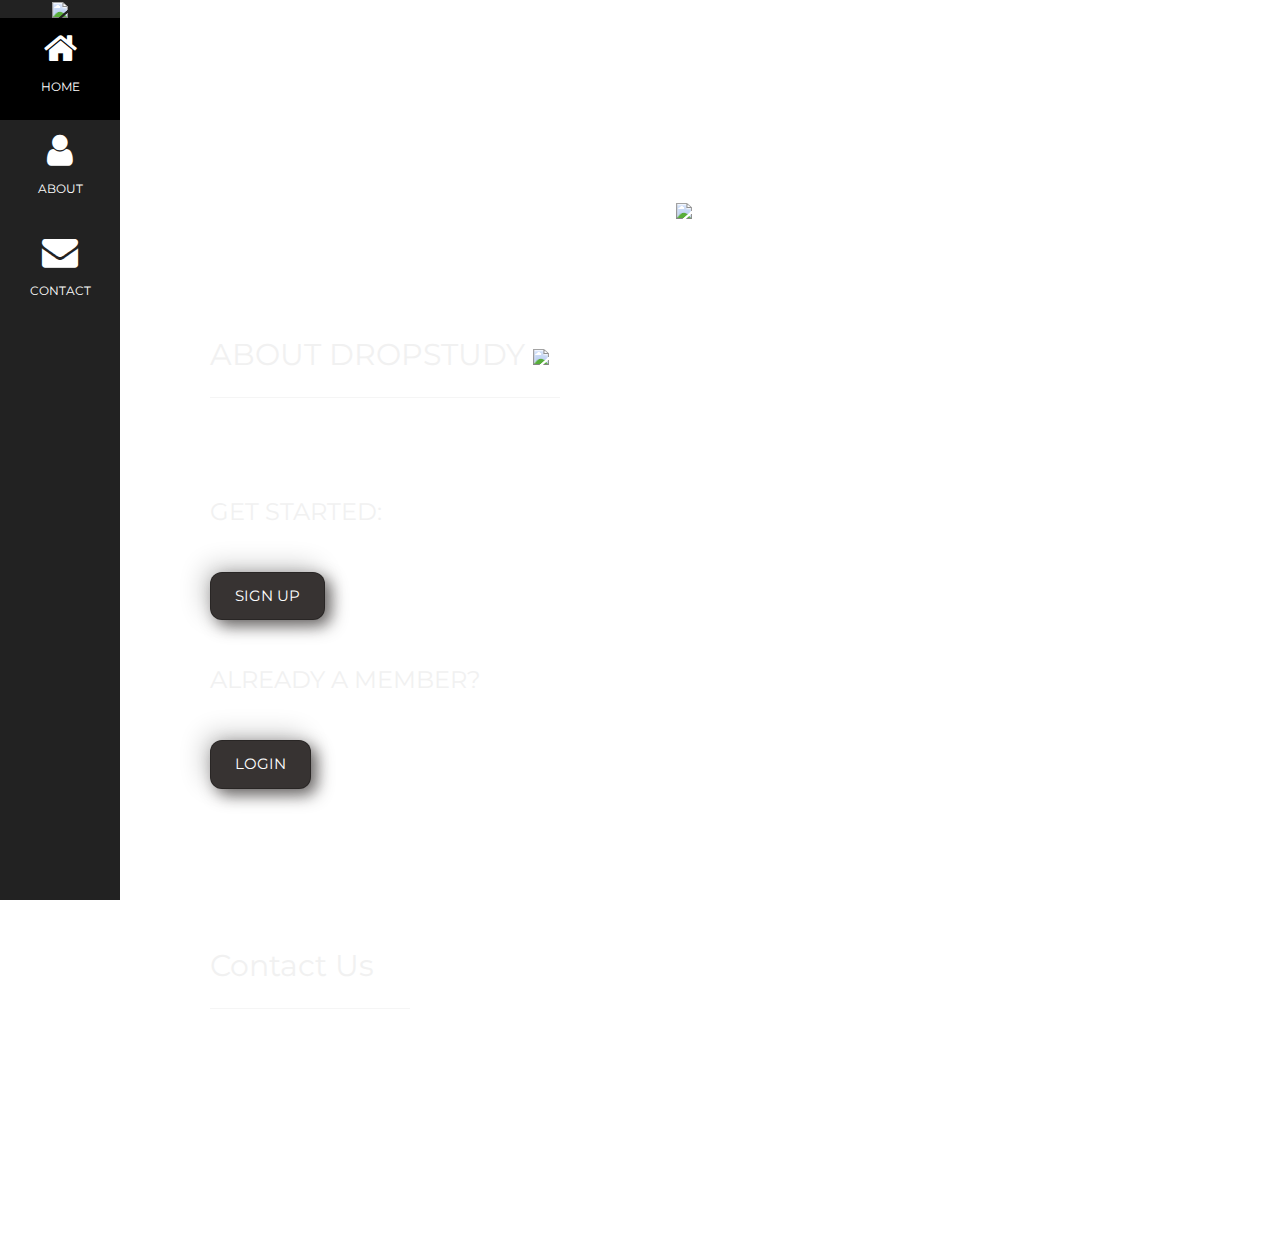
==== index.html @ d9761f6d "👘🐥 Checkpoint ./.glitch-assets:3878407/423 ./index.html:3878407/259:10471144/409 ./cover_styles.css:" ====
<!DOCTYPE html>
<html>
  <title>DROPSTUDY</title>
  <meta charset="UTF-8" />
  <meta name="viewport" content="width=device-width, initial-scale=1" />
  <link rel="stylesheet" href="https://www.w3schools.com/w3css/4/w3.css" />
  <link
    rel="stylesheet"
    href="https://fonts.googleapis.com/css?family=Montserrat"
  />
  <link
    rel="stylesheet"
    href="https://cdnjs.cloudflare.com/ajax/libs/font-awesome/4.7.0/css/font-awesome.min.css"
  />
  <style>
    body,
    p,
    h1,
    h2,
    h3,
    h4,
    h5,
    h6 {
      font-family: "Montserrat", sans-serif;
      color: #fff;
    }
    .w3-row-padding img {
      margin-bottom: 12px;
    }
    /* Set the width of the sidebar to 120px */
    .w3-sidebar {
      width: 120px;
      background: #222;
    }
    /* Add a left margin to the "page content" that matches the width of the sidebar (120px) */
    #main {
      margin-left: 120px;
    }
    /* Remove margins from "page content" on small screens */
    @media only screen and (max-width: 600px) {
      #main {
        margin-left: 0;
      }
    }
    
    .dark {
      background: #373332;
      color: #fff;
    }
    
    .neoButton {
  	  background: #373332;
      border: 1px solid rgba(0, 0, 0, 0.25);
	  	border-radius: 12px;
	  	box-shadow: 6px 6px 16px 0 rgba(45,41,40, 0.71), -6px -6px 26px 0 rgba(0, 0, 0, 0.2);
      color: #fff;
    }
    
    .neoButton:hover {
      transition: 0.6s;
      border: 1px solid rgba(0, 0, 0, 0.25);
      border-radius: 12px;
      box-shadow: inset 5px 5px 10px 0 rgba(35,31,30, 0.8), inset -6px -6px 26px 0 rgba(0, 0, 0, 0.3);
      color: #fff;
    }
    
    .padding {
      padding: 10px;
    }
    
    .bold {
      font-weight: bold;
    }
    
    .outline {
      outline-color: #444;
      outline-width: 2px;
    }
}




    }
  </style>
  <body style = "background: url(https://cdn.glitch.com/0476f9f0-14a5-4c19-a292-ec9ff99bfbbf%2F71syu%2B-31SL._SL1100_.jpg?v=1579381939756); 
                 " >
    <!-- Icon Bar (Sidebar - hidden on small screens) -->
    <nav class="w3-sidebar w3-bar-block w3-small w3-hide-small w3-center">
      <!-- Avatar image in top left corner -->
      <img
        src="https://cdn.glitch.com/0476f9f0-14a5-4c19-a292-ec9ff99bfbbf%2Fcruzhacks-2020-logo.png?v=1579332790258"
        style="width:100%"
      />
      <a href="#" class="w3-bar-item w3-button w3-padding-large w3-black">
        <i class="fa fa-home w3-xxlarge"></i>
        <p>HOME</p>
      </a>
      <a
        href="#about"
        class="w3-bar-item w3-button w3-padding-large w3-hover-black"
      >
        <i class="fa fa-user w3-xxlarge"></i>
        <p>ABOUT</p>
      </a>

      <a
        href="#contact"
        class="w3-bar-item w3-button w3-padding-large w3-hover-black"
      >
        <i class="fa fa-envelope w3-xxlarge"></i>
        <p>CONTACT</p>
      </a>
    </nav>

    <!-- Navbar on small screens (Hidden on medium and large screens) -->
    <div class="w3-top w3-hide-large w3-hide-medium" id="myNavbar">
      <div
        class="w3-bar w3-black w3-opacity w3-hover-opacity-off w3-center w3-small"
      >
        <a href="#" class="w3-bar-item w3-button" style="width:25% !important"
          >HOME</a
        >
        <a
          href="#about"
          class="w3-bar-item w3-button"
          style="width:25% !important"
          >ABOUT US</a
        >
        <a
          href="#contact"
          class="w3-bar-item w3-button"
          style="width:25% !important"
          >CONTACT</a
        >
      </div>
    </div>

    <!-- Page Content -->
    <div class="w3-padding-large" id="main">
      <!-- Header/Home -->
      <header class="w3-container w3-padding-32 w3-center" id="home">
        <h1 class="w3-jumbo"><span class="w3-hide-small"></span> <b class="outline">DropStudy</b></h1>
        <p><b>Drop In, Study Together, Pass the Class</b></p>
        <img
          src="https://cdn.glitch.com/0476f9f0-14a5-4c19-a292-ec9ff99bfbbf%2Fcruzhacks-2020-logo.png?v=1579332790258"
          alt="logo"
          class="w3-image"
          width="992"
          height="1108"
        />
      </header>

      <!-- About Section -->
      <div class="w3-content w3-justify w3-text-grey w3-padding-64" id="about">
        <h2 class="w3-text-light-grey">
          ABOUT DROPSTUDY
          <img
            src="https://cdn.glitch.com/0476f9f0-14a5-4c19-a292-ec9ff99bfbbf%2FFeather.png?1579343131047"
            height="30"
          />
        </h2>

        <hr style="width:350px" class="w3-opacity" />
        <p>
          DropStudy is a new web application curated for students that don't want
          to study alone. DropStudy will take inputs of your classes and using
          Notivize, notifications will alert you of other students that are
          studying for the same classes as you, all in real-time.
        </p>

        <h3 class="w3-padding-16 w3-text-light-grey">GET STARTED:</h3>

        <a href="signup.html">
          <button class="w3-padding-large w3-section neoButton">
            <i class=""></i> SIGN UP
          </button>
        </a>
        <h3 class="w3-padding-16 w3-text-light-grey">ALREADY A MEMBER?</h3>
        <a href="login.html">
          <button class="w3-padding-large w3-section neoButton">
            <i class=""></i> LOGIN
          </button>
        </a>
        <!-- End Portfolio Section -->
      </div>

      <!-- Contact Section -->
      <div class="w3-padding-64 w3-content w3-text-grey" id="contact">
        <h2 class="w3-text-light-grey">Contact Us</h2>
        <hr style="width:200px" class="w3-opacity" />

        <div class="w3-section">
          <p>
            <i
              class="fa fa-map-marker fa-fw w3-text-white w3-xxlarge w3-margin-right"
            ></i>
            SANTA CRUZ, US
          </p>
          <p>
            <i
              class="fa fa-envelope fa-fw w3-text-white w3-xxlarge w3-margin-right"
            >
            </i>
            Email: officialdropstudy@gmail.com
          </p>
        </div>
        <br />

        <!-- End Contact Section -->
      </div>

      <!-- Footer -->

      <!-- END PAGE CONTENT -->
    </div>
      
    <script>
      var data = localStorage.getItem('students');
      
      if(data == null) {
        localStorage.setItem('students', '["19513176514", "16692829957"]');
      }
    </script>
    
  </body>
</html>
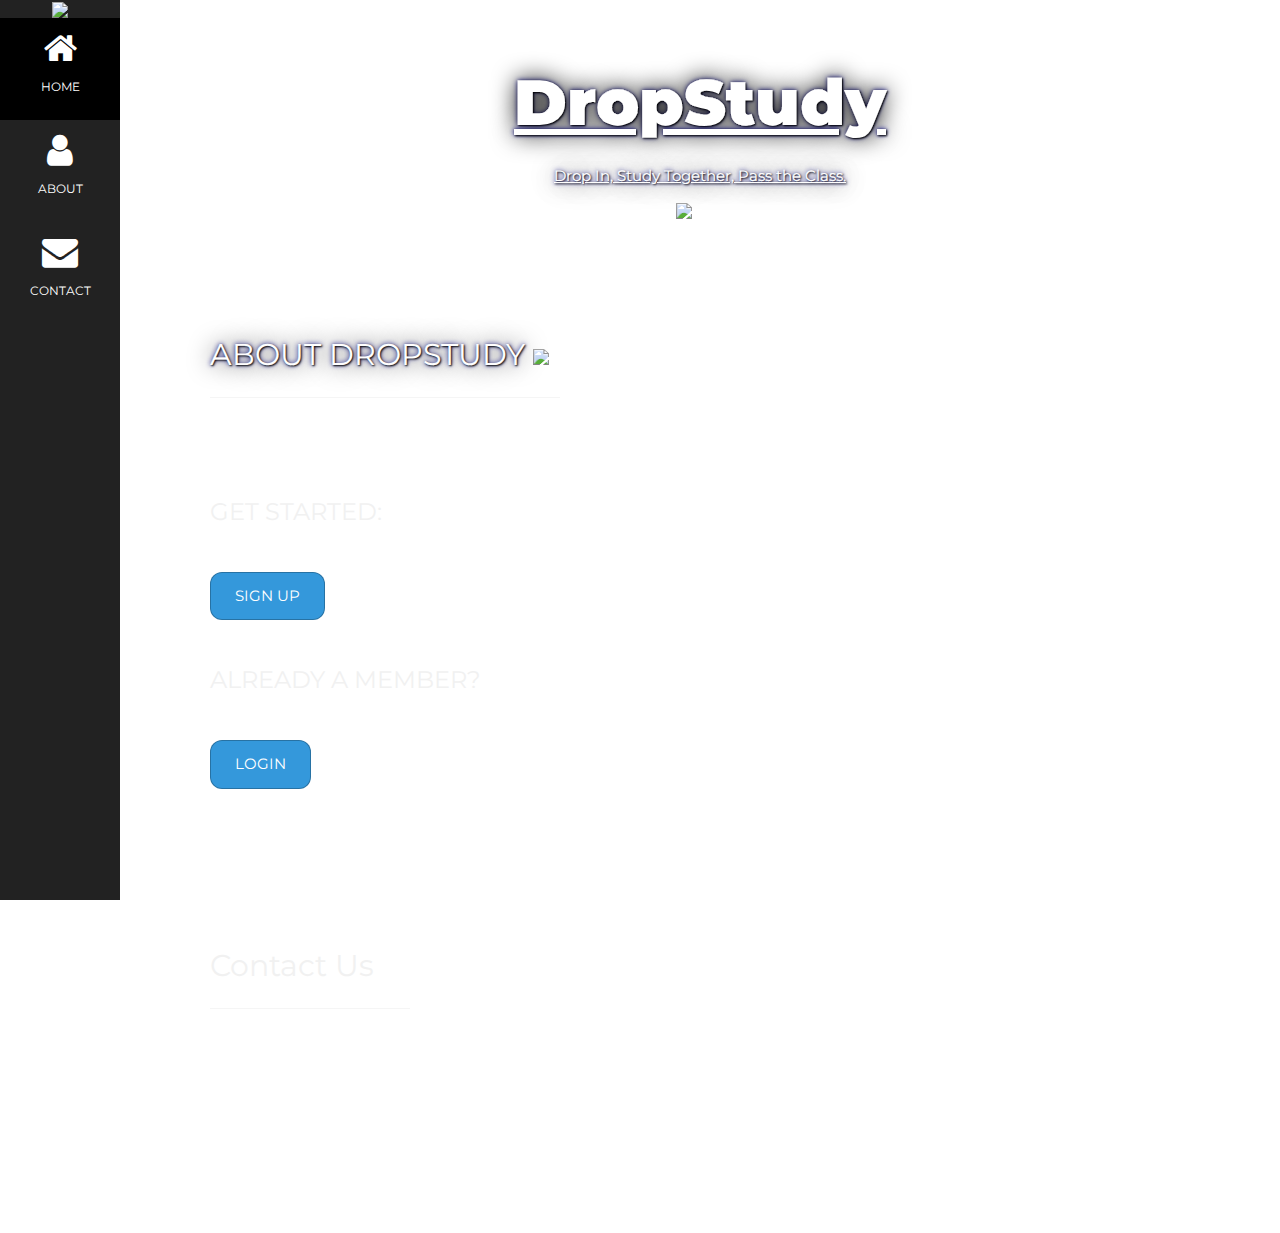
==== commit a44502ad: "📚🦁 Checkpoint ./cover_styles.css:3878407/65 ./index.html:3878407/1620:10470821/2:10471144/1004" ====
--- a/index.html
+++ b/index.html
@@ -49,18 +49,18 @@
     }
     
     .neoButton {
-  	  background: #373332;
-      border: 1px solid rgba(0, 0, 0, 0.25);
-	  	border-radius: 12px;
-	  	box-shadow: 6px 6px 16px 0 rgba(45,41,40, 0.71), -6px -6px 26px 0 rgba(0, 0, 0, 0.2);
-      color: #fff;
-    }
-    
-    .neoButton:hover {
-      transition: 0.6s;
+      transition: 0.5s;
+  	  background: rgba(52, 152, 219,1.0);
       border: 1px solid rgba(0, 0, 0, 0.25);
       border-radius: 12px;
-      box-shadow: inset 5px 5px 10px 0 rgba(35,31,30, 0.8), inset -6px -6px 26px 0 rgba(0, 0, 0, 0.3);
+      color: #fff;
+    }
+    
+    .neoButton:hover {
+      transition: 0.5s;
+      background: #2980b9;
+      border: 1px solid rgba(0, 0, 0, 0.25);
+      border-radius: 12px;
       color: #fff;
     }
     
@@ -72,9 +72,14 @@
       font-weight: bold;
     }
     
+    .s-bold {
+      font-weight: 900;
+    }
+    
     .outline {
-      outline-color: #444;
-      outline-width: 2px;
+      -webkit-text-stroke-width: 0.1px;
+      color: white;
+      text-shadow: 1px 1px 2px black, 0 0 25px black, 0 0 5px darkblue;
     }
 }
 
@@ -140,8 +145,8 @@
     <div class="w3-padding-large" id="main">
       <!-- Header/Home -->
       <header class="w3-container w3-padding-32 w3-center" id="home">
-        <h1 class="w3-jumbo"><span class="w3-hide-small"></span> <b class="outline">DropStudy</b></h1>
-        <p><b>Drop In, Study Together, Pass the Class</b></p>
+        <h1 class="w3-jumbo"><span class="w3-hide-small"></span> <u class="outline s-bold">DropStudy</u></h1>
+        <p><u class="outline">Drop In, Study Together, Pass the Class.</u></p>
         <img
           src="https://cdn.glitch.com/0476f9f0-14a5-4c19-a292-ec9ff99bfbbf%2Fcruzhacks-2020-logo.png?v=1579332790258"
           alt="logo"
@@ -152,8 +157,8 @@
       </header>
 
       <!-- About Section -->
-      <div class="w3-content w3-justify w3-text-grey w3-padding-64" id="about">
-        <h2 class="w3-text-light-grey">
+      <div class="w3-content w3-justify w3-text-grey w3-padding-64 " id="about">
+        <h2 class= "outline">
           ABOUT DROPSTUDY
           <img
             src="https://cdn.glitch.com/0476f9f0-14a5-4c19-a292-ec9ff99bfbbf%2FFeather.png?1579343131047"
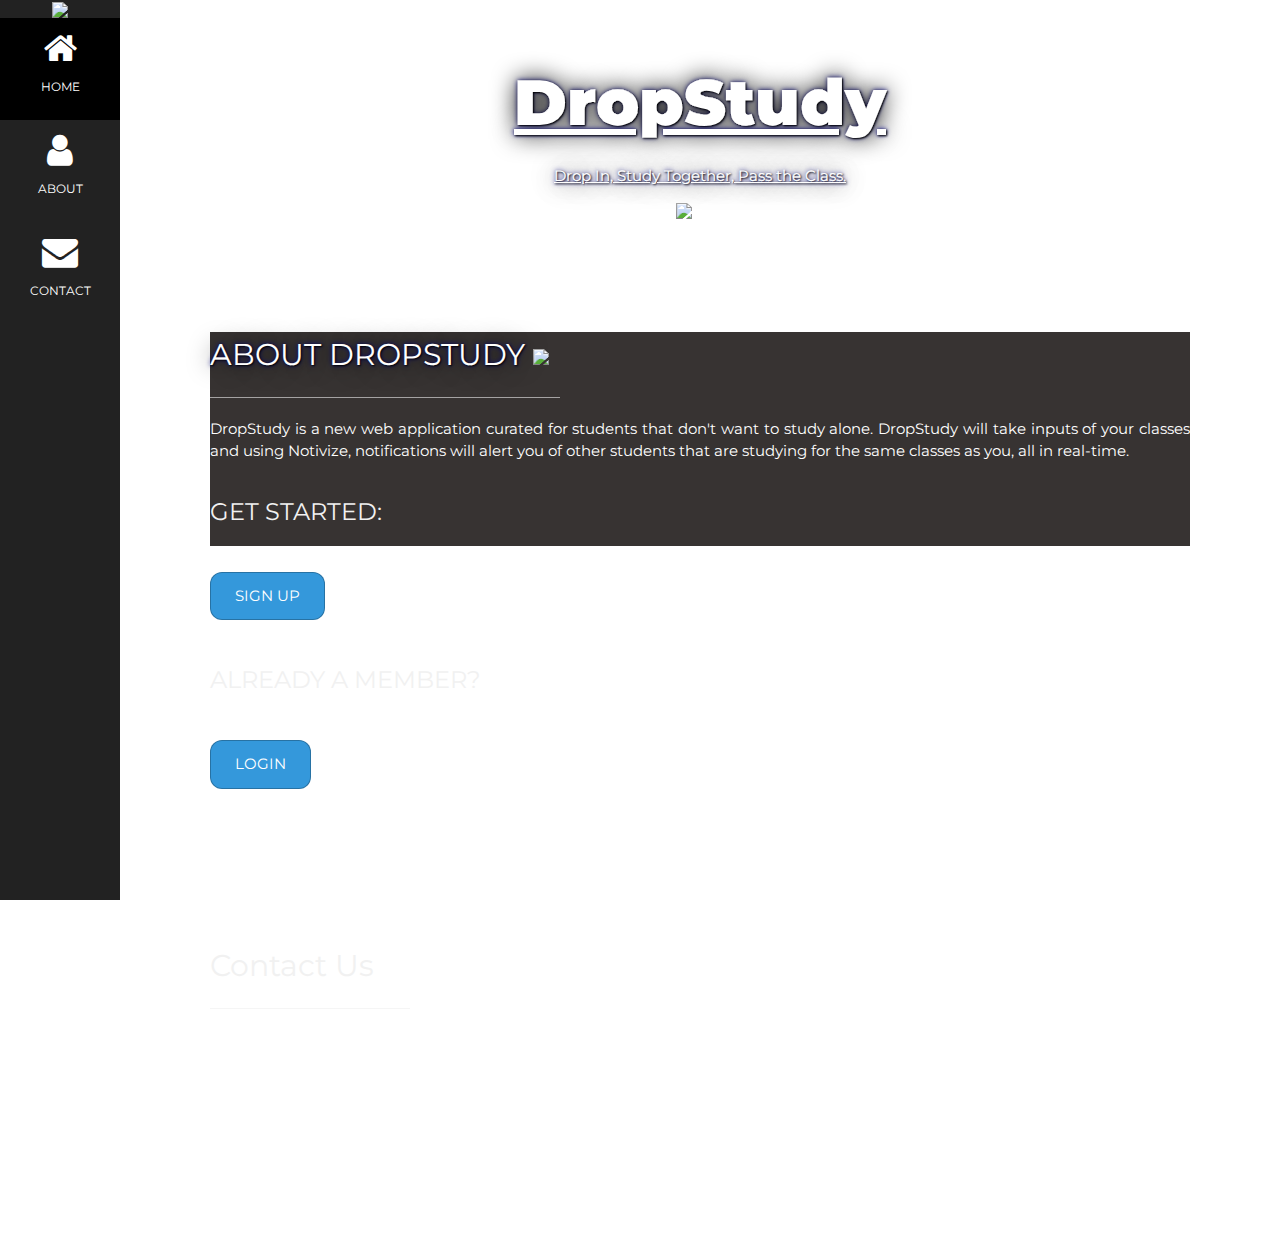
==== commit dbacd1dc: "🍡👽 Checkpoint ./index.html:10471144/32334" ====
--- a/index.html
+++ b/index.html
@@ -1,232 +1,207 @@
 <!DOCTYPE html>
 <html>
-  <title>DROPSTUDY</title>
-  <meta charset="UTF-8" />
-  <meta name="viewport" content="width=device-width, initial-scale=1" />
-  <link rel="stylesheet" href="https://www.w3schools.com/w3css/4/w3.css" />
-  <link
-    rel="stylesheet"
-    href="https://fonts.googleapis.com/css?family=Montserrat"
-  />
-  <link
-    rel="stylesheet"
-    href="https://cdnjs.cloudflare.com/ajax/libs/font-awesome/4.7.0/css/font-awesome.min.css"
-  />
-  <style>
-    body,
-    p,
-    h1,
-    h2,
-    h3,
-    h4,
-    h5,
-    h6 {
+   <title>DROPSTUDY</title>
+   <meta charset="UTF-8" />
+   <meta name="viewport" content="width=device-width, initial-scale=1" />
+   <link rel="stylesheet" href="https://www.w3schools.com/w3css/4/w3.css" />
+   <link
+      rel="stylesheet"
+      href="https://fonts.googleapis.com/css?family=Montserrat"
+      />
+   <link
+      rel="stylesheet"
+      href="https://cdnjs.cloudflare.com/ajax/libs/font-awesome/4.7.0/css/font-awesome.min.css"
+      />
+   <style>
+      body,
+      p,
+      h1,
+      h2,
+      h3,
+      h4,
+      h5,
+      h6 {
       font-family: "Montserrat", sans-serif;
-      color: #fff;
-    }
-    .w3-row-padding img {
-      margin-bottom: 12px;
-    }
-    /* Set the width of the sidebar to 120px */
-    .w3-sidebar {
-      width: 120px;
-      background: #222;
-    }
-    /* Add a left margin to the "page content" that matches the width of the sidebar (120px) */
-    #main {
-      margin-left: 120px;
-    }
-    /* Remove margins from "page content" on small screens */
-    @media only screen and (max-width: 600px) {
+        color: #fff;
+      }
+      .w3-row-padding img {
+        margin-bottom: 12px;
+      }
+      /* Set the width of the sidebar to 120px */
+      .w3-sidebar {
+        width: 120px;
+        background: #222;
+      }
+      /* Add a left margin to the "page content" that matches the width of the sidebar (120px) */
       #main {
-        margin-left: 0;
-      }
-    }
-    
-    .dark {
-      background: #373332;
-      color: #fff;
-    }
-    
-    .neoButton {
-      transition: 0.5s;
-  	  background: rgba(52, 152, 219,1.0);
-      border: 1px solid rgba(0, 0, 0, 0.25);
-      border-radius: 12px;
-      color: #fff;
-    }
-    
-    .neoButton:hover {
-      transition: 0.5s;
-      background: #2980b9;
-      border: 1px solid rgba(0, 0, 0, 0.25);
-      border-radius: 12px;
-      color: #fff;
-    }
-    
-    .padding {
-      padding: 10px;
-    }
-    
-    .bold {
-      font-weight: bold;
-    }
-    
-    .s-bold {
-      font-weight: 900;
-    }
-    
-    .outline {
-      -webkit-text-stroke-width: 0.1px;
-      color: white;
-      text-shadow: 1px 1px 2px black, 0 0 25px black, 0 0 5px darkblue;
-    }
-}
-
-
-
-
-    }
-  </style>
-  <body style = "background: url(https://cdn.glitch.com/0476f9f0-14a5-4c19-a292-ec9ff99bfbbf%2F71syu%2B-31SL._SL1100_.jpg?v=1579381939756); 
-                 " >
-    <!-- Icon Bar (Sidebar - hidden on small screens) -->
-    <nav class="w3-sidebar w3-bar-block w3-small w3-hide-small w3-center">
-      <!-- Avatar image in top left corner -->
-      <img
-        src="https://cdn.glitch.com/0476f9f0-14a5-4c19-a292-ec9ff99bfbbf%2Fcruzhacks-2020-logo.png?v=1579332790258"
-        style="width:100%"
-      />
-      <a href="#" class="w3-bar-item w3-button w3-padding-large w3-black">
-        <i class="fa fa-home w3-xxlarge"></i>
-        <p>HOME</p>
-      </a>
-      <a
-        href="#about"
-        class="w3-bar-item w3-button w3-padding-large w3-hover-black"
-      >
-        <i class="fa fa-user w3-xxlarge"></i>
-        <p>ABOUT</p>
-      </a>
-
-      <a
-        href="#contact"
-        class="w3-bar-item w3-button w3-padding-large w3-hover-black"
-      >
-        <i class="fa fa-envelope w3-xxlarge"></i>
-        <p>CONTACT</p>
-      </a>
-    </nav>
-
-    <!-- Navbar on small screens (Hidden on medium and large screens) -->
-    <div class="w3-top w3-hide-large w3-hide-medium" id="myNavbar">
-      <div
-        class="w3-bar w3-black w3-opacity w3-hover-opacity-off w3-center w3-small"
-      >
-        <a href="#" class="w3-bar-item w3-button" style="width:25% !important"
-          >HOME</a
-        >
-        <a
-          href="#about"
-          class="w3-bar-item w3-button"
-          style="width:25% !important"
-          >ABOUT US</a
-        >
-        <a
-          href="#contact"
-          class="w3-bar-item w3-button"
-          style="width:25% !important"
-          >CONTACT</a
-        >
+        margin-left: 120px;
+      }
+      /* Remove margins from "page content" on small screens */
+      @media only screen and (max-width: 600px) {
+        #main {
+          margin-left: 0;
+        }
+      }
+      .dark {
+        background: #373332;
+        color: #fff;
+      }
+      .neoButton {
+        transition: 0.5s;
+        background: rgba(52, 152, 219,1.0);
+        border: 1px solid rgba(0, 0, 0, 0.25);
+        border-radius: 12px;
+        color: #fff;
+      }
+      .neoButton:hover {
+        transition: 0.5s;
+        background: #2980b9;
+        border: 1px solid rgba(0, 0, 0, 0.25);
+        border-radius: 12px;
+        color: #fff;
+      }
+      .padding {
+        padding: 10px;
+      }
+      .bold {
+        font-weight: bold;
+      }
+      .s-bold {
+        font-weight: 900;
+      }
+      .outline {
+        -webkit-text-stroke-width: 0.1px;
+        color: white;
+        text-shadow: 1px 1px 2px black, 0 0 25px black, 0 0 5px darkblue;
+      }
+   </style>
+   <body style = "background: url(https://cdn.glitch.com/0476f9f0-14a5-4c19-a292-ec9ff99bfbbf%2F71syu%2B-31SL._SL1100_.jpg?v=1579381939756); 
+      " >
+      <!-- Icon Bar (Sidebar - hidden on small screens) -->
+      <nav class="w3-sidebar w3-bar-block w3-small w3-hide-small w3-center">
+         <!-- Avatar image in top left corner -->
+         <img
+            src="https://cdn.glitch.com/0476f9f0-14a5-4c19-a292-ec9ff99bfbbf%2Fcruzhacks-2020-logo.png?v=1579332790258"
+            style="width:100%"
+            />
+         <a href="#" class="w3-bar-item w3-button w3-padding-large w3-black">
+            <i class="fa fa-home w3-xxlarge"></i>
+            <p>HOME</p>
+         </a>
+         <a
+            href="#about"
+            class="w3-bar-item w3-button w3-padding-large w3-hover-black"
+            >
+            <i class="fa fa-user w3-xxlarge"></i>
+            <p>ABOUT</p>
+         </a>
+         <a
+            href="#contact"
+            class="w3-bar-item w3-button w3-padding-large w3-hover-black"
+            >
+            <i class="fa fa-envelope w3-xxlarge"></i>
+            <p>CONTACT</p>
+         </a>
+      </nav>
+      <!-- Navbar on small screens (Hidden on medium and large screens) -->
+      <div class="w3-top w3-hide-large w3-hide-medium" id="myNavbar">
+         <div
+            class="w3-bar w3-black w3-opacity w3-hover-opacity-off w3-center w3-small"
+            >
+            <a href="#" class="w3-bar-item w3-button" style="width:25% !important"
+               >HOME</a
+               >
+            <a
+               href="#about"
+               class="w3-bar-item w3-button"
+               style="width:25% !important"
+               >ABOUT US</a
+               >
+            <a
+               href="#contact"
+               class="w3-bar-item w3-button"
+               style="width:25% !important"
+               >CONTACT</a
+               >
+         </div>
       </div>
-    </div>
-
-    <!-- Page Content -->
-    <div class="w3-padding-large" id="main">
-      <!-- Header/Home -->
-      <header class="w3-container w3-padding-32 w3-center" id="home">
-        <h1 class="w3-jumbo"><span class="w3-hide-small"></span> <u class="outline s-bold">DropStudy</u></h1>
-        <p><u class="outline">Drop In, Study Together, Pass the Class.</u></p>
-        <img
-          src="https://cdn.glitch.com/0476f9f0-14a5-4c19-a292-ec9ff99bfbbf%2Fcruzhacks-2020-logo.png?v=1579332790258"
-          alt="logo"
-          class="w3-image"
-          width="992"
-          height="1108"
-        />
-      </header>
-
-      <!-- About Section -->
-      <div class="w3-content w3-justify w3-text-grey w3-padding-64 " id="about">
-        <h2 class= "outline">
-          ABOUT DROPSTUDY
-          <img
-            src="https://cdn.glitch.com/0476f9f0-14a5-4c19-a292-ec9ff99bfbbf%2FFeather.png?1579343131047"
-            height="30"
-          />
-        </h2>
-
-        <hr style="width:350px" class="w3-opacity" />
-        <p>
-          DropStudy is a new web application curated for students that don't want
-          to study alone. DropStudy will take inputs of your classes and using
-          Notivize, notifications will alert you of other students that are
-          studying for the same classes as you, all in real-time.
-        </p>
-
-        <h3 class="w3-padding-16 w3-text-light-grey">GET STARTED:</h3>
-
-        <a href="signup.html">
-          <button class="w3-padding-large w3-section neoButton">
+      <!-- Page Content -->
+      <div class="w3-padding-large" id="main">
+         <!-- Header/Home -->
+         <header class="w3-container w3-padding-32 w3-center" id="home">
+            <h1 class="w3-jumbo"><span class="w3-hide-small"></span> <u class="outline s-bold">DropStudy</u></h1>
+            <p><u class="outline">Drop In, Study Together, Pass the Class.</u></p>
+            <img
+               src="https://cdn.glitch.com/0476f9f0-14a5-4c19-a292-ec9ff99bfbbf%2Fcruzhacks-2020-logo.png?v=1579332790258"
+               alt="logo"
+               class="w3-image"
+               width="992"
+               height="1108"
+               />
+         </header>
+         <!-- About Section -->
+         <div class="w3-content w3-justify w3-text-grey w3-padding-64" id="about">
+            <div class="dark">
+               <h2 class= "outline">
+                  ABOUT DROPSTUDY
+                  <img
+                     src="https://cdn.glitch.com/0476f9f0-14a5-4c19-a292-ec9ff99bfbbf%2FFeather.png?1579343131047"
+                     height="30"
+                     />
+               </h2>
+               <hr style="width:350px" class="w3-opacity" />
+               <p>
+                  DropStudy is a new web application curated for students that don't want
+                  to study alone. DropStudy will take inputs of your classes and using
+                  Notivize, notifications will alert you of other students that are
+                  studying for the same classes as you, all in real-time.
+               </p>
+               <h3 class="w3-padding-16 w3-text-light-grey">GET STARTED:</h3>
+            </div>
+            <a href="signup.html">
+            <button class="w3-padding-large w3-section neoButton">
             <i class=""></i> SIGN UP
-          </button>
-        </a>
-        <h3 class="w3-padding-16 w3-text-light-grey">ALREADY A MEMBER?</h3>
-        <a href="login.html">
-          <button class="w3-padding-large w3-section neoButton">
+            </button>
+            </a>
+            <h3 class="w3-padding-16 w3-text-light-grey">ALREADY A MEMBER?</h3>
+            <a href="login.html">
+            <button class="w3-padding-large w3-section neoButton">
             <i class=""></i> LOGIN
-          </button>
-        </a>
-        <!-- End Portfolio Section -->
+            </button>
+            </a>
+            <!-- End Portfolio Section -->
+         </div>
+         <!-- Contact Section -->
+         <div class="w3-padding-64 w3-content w3-text-grey" id="contact">
+            <h2 class="w3-text-light-grey">Contact Us</h2>
+            <hr style="width:200px" class="w3-opacity" />
+            <div class="w3-section">
+               <p>
+                  <i
+                     class="fa fa-map-marker fa-fw w3-text-white w3-xxlarge w3-margin-right"
+                     ></i>
+                  SANTA CRUZ, US
+               </p>
+               <p>
+                  <i
+                     class="fa fa-envelope fa-fw w3-text-white w3-xxlarge w3-margin-right"
+                     >
+                  </i>
+                  Email: officialdropstudy@gmail.com
+               </p>
+            </div>
+            <br />
+            <!-- End Contact Section -->
+         </div>
+         <!-- Footer -->
+         <!-- END PAGE CONTENT -->
       </div>
-
-      <!-- Contact Section -->
-      <div class="w3-padding-64 w3-content w3-text-grey" id="contact">
-        <h2 class="w3-text-light-grey">Contact Us</h2>
-        <hr style="width:200px" class="w3-opacity" />
-
-        <div class="w3-section">
-          <p>
-            <i
-              class="fa fa-map-marker fa-fw w3-text-white w3-xxlarge w3-margin-right"
-            ></i>
-            SANTA CRUZ, US
-          </p>
-          <p>
-            <i
-              class="fa fa-envelope fa-fw w3-text-white w3-xxlarge w3-margin-right"
-            >
-            </i>
-            Email: officialdropstudy@gmail.com
-          </p>
-        </div>
-        <br />
-
-        <!-- End Contact Section -->
-      </div>
-
-      <!-- Footer -->
-
-      <!-- END PAGE CONTENT -->
-    </div>
-      
-    <script>
-      var data = localStorage.getItem('students');
-      
-      if(data == null) {
-        localStorage.setItem('students', '["19513176514", "16692829957"]');
-      }
-    </script>
-    
-  </body>
-</html>
+      <script>
+         var data = localStorage.getItem('students');
+         
+         if(data == null) {
+           localStorage.setItem('students', '["19513176514", "16692829957"]');
+         }
+      </script>
+   </body>
+</html>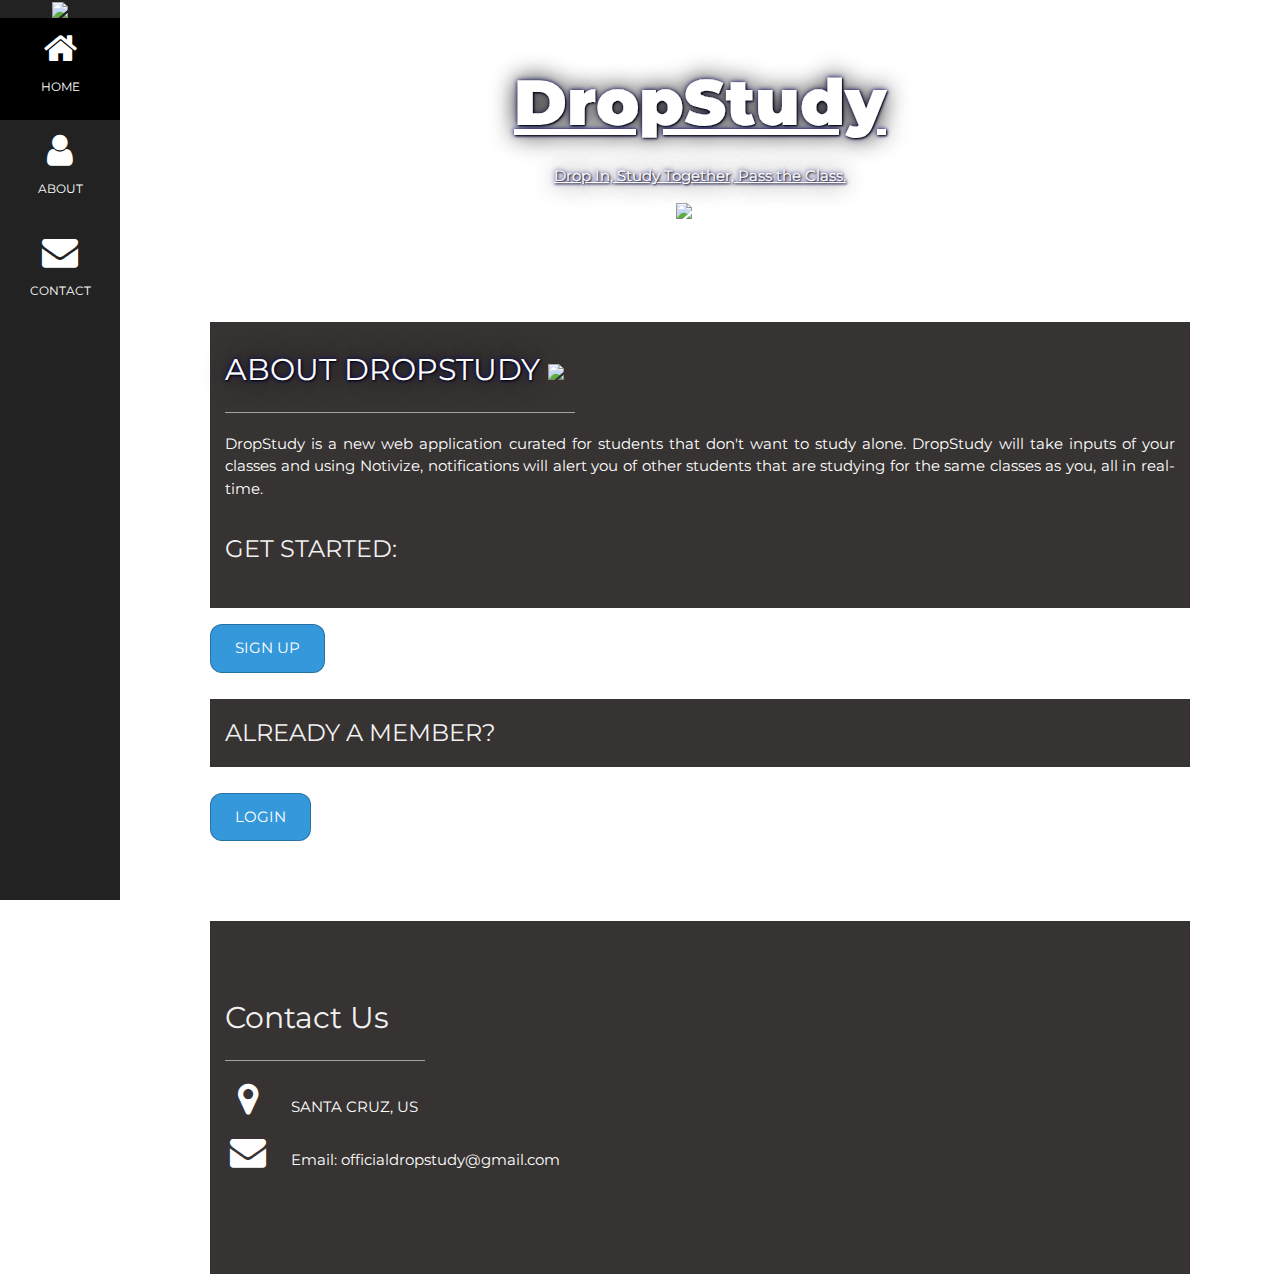
==== commit d9dd3d04: "⛹🚅 Checkpoint ./hub.html:10470821/26 ./index.html:10471144/42" ====
--- a/index.html
+++ b/index.html
@@ -61,7 +61,7 @@
         color: #fff;
       }
       .padding {
-        padding: 10px;
+        padding: 15px;
       }
       .bold {
         font-weight: bold;
@@ -141,7 +141,7 @@
          </header>
          <!-- About Section -->
          <div class="w3-content w3-justify w3-text-grey w3-padding-64" id="about">
-            <div class="dark">
+            <div class="dark padding">
                <h2 class= "outline">
                   ABOUT DROPSTUDY
                   <img
@@ -163,7 +163,7 @@
             <i class=""></i> SIGN UP
             </button>
             </a>
-            <h3 class="w3-padding-16 w3-text-light-grey">ALREADY A MEMBER?</h3>
+            <h3 class="w3-padding-16 w3-text-light-grey dark padding">ALREADY A MEMBER?</h3>
             <a href="login.html">
             <button class="w3-padding-large w3-section neoButton">
             <i class=""></i> LOGIN
@@ -172,7 +172,7 @@
             <!-- End Portfolio Section -->
          </div>
          <!-- Contact Section -->
-         <div class="w3-padding-64 w3-content w3-text-grey" id="contact">
+         <div class="w3-padding-64 w3-content w3-text-grey dark padding" id="contact">
             <h2 class="w3-text-light-grey">Contact Us</h2>
             <hr style="width:200px" class="w3-opacity" />
             <div class="w3-section">
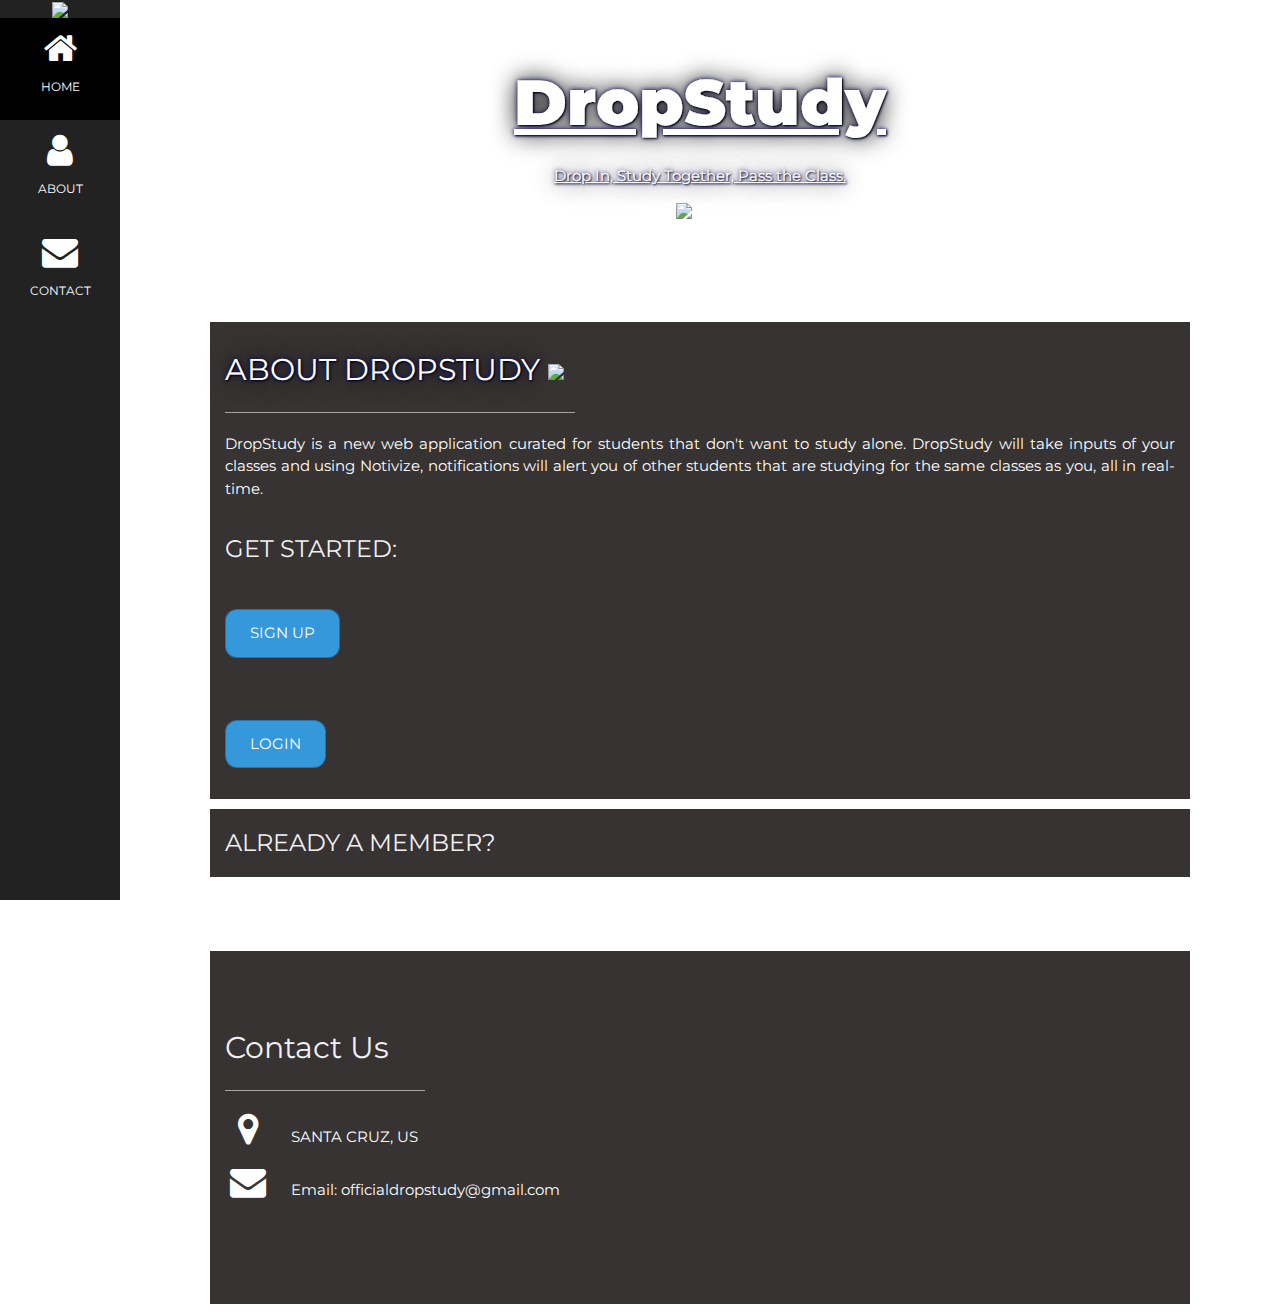
==== commit deb66d5b: "✋🌲 Checkpoint ./.glitch-assets:3878407/912 ./index.html:3878407/608:10471144/1026 ./hub.html:3878407" ====
--- a/index.html
+++ b/index.html
@@ -81,7 +81,7 @@
       <nav class="w3-sidebar w3-bar-block w3-small w3-hide-small w3-center">
          <!-- Avatar image in top left corner -->
          <img
-            src="https://cdn.glitch.com/0476f9f0-14a5-4c19-a292-ec9ff99bfbbf%2Fcruzhacks-2020-logo.png?v=1579332790258"
+            src="https://cdn.glitch.com/0476f9f0-14a5-4c19-a292-ec9ff99bfbbf%2Fcruzhacks-2020-logo.png?v=1579385786910"
             style="width:100%"
             />
          <a href="#" class="w3-bar-item w3-button w3-padding-large w3-black">
@@ -132,7 +132,7 @@
             <h1 class="w3-jumbo"><span class="w3-hide-small"></span> <u class="outline s-bold">DropStudy</u></h1>
             <p><u class="outline">Drop In, Study Together, Pass the Class.</u></p>
             <img
-               src="https://cdn.glitch.com/0476f9f0-14a5-4c19-a292-ec9ff99bfbbf%2Fcruzhacks-2020-logo.png?v=1579332790258"
+               src="https://cdn.glitch.com/0476f9f0-14a5-4c19-a292-ec9ff99bfbbf%2Fcruzhacks-2020-logo.png?v=1579385610701"
                alt="logo"
                class="w3-image"
                width="992"
@@ -157,18 +157,22 @@
                   studying for the same classes as you, all in real-time.
                </p>
                <h3 class="w3-padding-16 w3-text-light-grey">GET STARTED:</h3>
+               <button class="w3-padding-large w3-section neoButton">
+                  SIGN UP
+               </button>
             </div>
             <a href="signup.html">
-            <button class="w3-padding-large w3-section neoButton">
-            <i class=""></i> SIGN UP
-            </button>
             </a>
-            <h3 class="w3-padding-16 w3-text-light-grey dark padding">ALREADY A MEMBER?</h3>
-            <a href="login.html">
+            <div class="dark padding">
+              <a href="login.html">
+                
             <button class="w3-padding-large w3-section neoButton">
             <i class=""></i> LOGIN
             </button>
             </a>
+           </div>
+            <h3 class="w3-padding-16 w3-text-light-grey dark padding">ALREADY A MEMBER?</h3>
+            
             <!-- End Portfolio Section -->
          </div>
          <!-- Contact Section -->
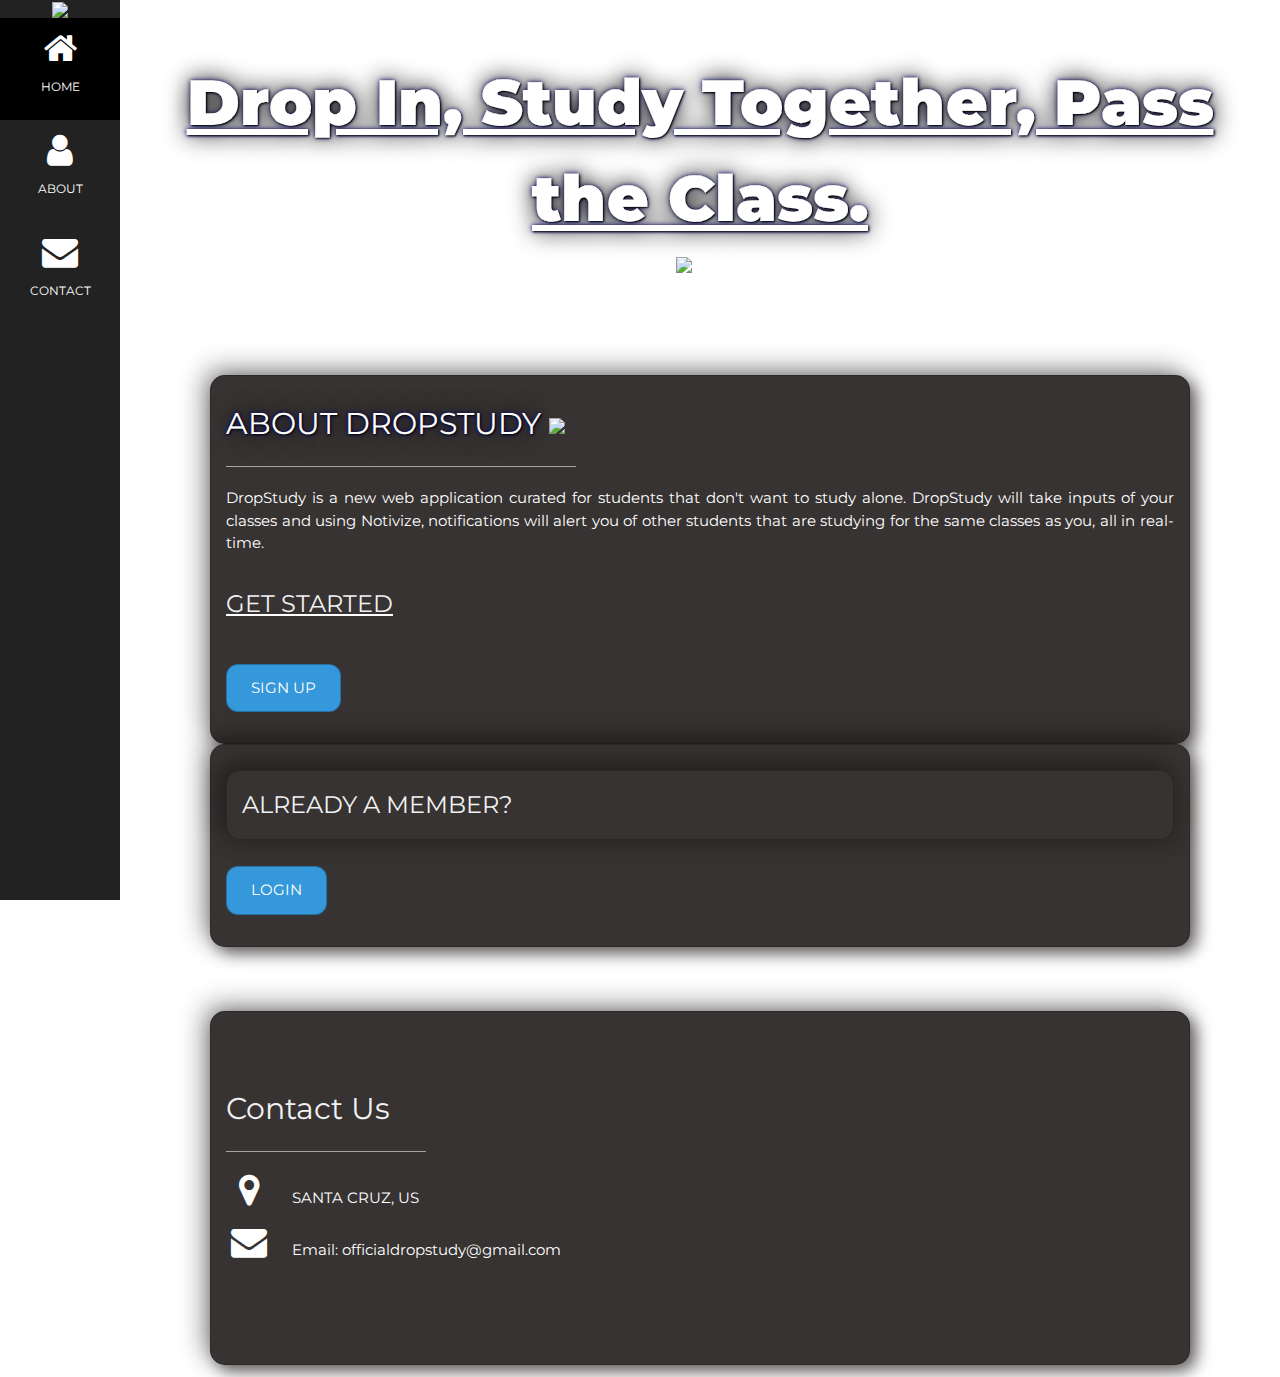
==== commit 2564f420: "🍬🍋 Checkpoint ./index.html:3878407/1068:10471144/53247 ./.glitch-assets:3878407/1368 ./hub.html:3878" ====
--- a/index.html
+++ b/index.html
@@ -1,211 +1,184 @@
 <!DOCTYPE html>
 <html>
-   <title>DROPSTUDY</title>
-   <meta charset="UTF-8" />
-   <meta name="viewport" content="width=device-width, initial-scale=1" />
-   <link rel="stylesheet" href="https://www.w3schools.com/w3css/4/w3.css" />
-   <link
-      rel="stylesheet"
-      href="https://fonts.googleapis.com/css?family=Montserrat"
-      />
-   <link
-      rel="stylesheet"
-      href="https://cdnjs.cloudflare.com/ajax/libs/font-awesome/4.7.0/css/font-awesome.min.css"
-      />
-   <style>
-      body,
-      p,
-      h1,
-      h2,
-      h3,
-      h4,
-      h5,
-      h6 {
-      font-family: "Montserrat", sans-serif;
-        color: #fff;
-      }
-      .w3-row-padding img {
-        margin-bottom: 12px;
-      }
-      /* Set the width of the sidebar to 120px */
-      .w3-sidebar {
-        width: 120px;
-        background: #222;
-      }
-      /* Add a left margin to the "page content" that matches the width of the sidebar (120px) */
-      #main {
-        margin-left: 120px;
-      }
-      /* Remove margins from "page content" on small screens */
-      @media only screen and (max-width: 600px) {
-        #main {
-          margin-left: 0;
-        }
-      }
-      .dark {
-        background: #373332;
-        color: #fff;
-      }
-      .neoButton {
-        transition: 0.5s;
-        background: rgba(52, 152, 219,1.0);
-        border: 1px solid rgba(0, 0, 0, 0.25);
-        border-radius: 12px;
-        color: #fff;
-      }
-      .neoButton:hover {
-        transition: 0.5s;
-        background: #2980b9;
-        border: 1px solid rgba(0, 0, 0, 0.25);
-        border-radius: 12px;
-        color: #fff;
-      }
-      .padding {
-        padding: 15px;
-      }
-      .bold {
-        font-weight: bold;
-      }
-      .s-bold {
-        font-weight: 900;
-      }
-      .outline {
-        -webkit-text-stroke-width: 0.1px;
-        color: white;
-        text-shadow: 1px 1px 2px black, 0 0 25px black, 0 0 5px darkblue;
-      }
-   </style>
-   <body style = "background: url(https://cdn.glitch.com/0476f9f0-14a5-4c19-a292-ec9ff99bfbbf%2F71syu%2B-31SL._SL1100_.jpg?v=1579381939756); 
-      " >
-      <!-- Icon Bar (Sidebar - hidden on small screens) -->
-      <nav class="w3-sidebar w3-bar-block w3-small w3-hide-small w3-center">
-         <!-- Avatar image in top left corner -->
-         <img
-            src="https://cdn.glitch.com/0476f9f0-14a5-4c19-a292-ec9ff99bfbbf%2Fcruzhacks-2020-logo.png?v=1579385786910"
-            style="width:100%"
-            />
-         <a href="#" class="w3-bar-item w3-button w3-padding-large w3-black">
-            <i class="fa fa-home w3-xxlarge"></i>
-            <p>HOME</p>
-         </a>
-         <a
-            href="#about"
-            class="w3-bar-item w3-button w3-padding-large w3-hover-black"
-            >
-            <i class="fa fa-user w3-xxlarge"></i>
-            <p>ABOUT</p>
-         </a>
-         <a
-            href="#contact"
-            class="w3-bar-item w3-button w3-padding-large w3-hover-black"
-            >
-            <i class="fa fa-envelope w3-xxlarge"></i>
-            <p>CONTACT</p>
-         </a>
-      </nav>
-      <!-- Navbar on small screens (Hidden on medium and large screens) -->
-      <div class="w3-top w3-hide-large w3-hide-medium" id="myNavbar">
-         <div
-            class="w3-bar w3-black w3-opacity w3-hover-opacity-off w3-center w3-small"
-            >
-            <a href="#" class="w3-bar-item w3-button" style="width:25% !important"
-               >HOME</a
-               >
-            <a
-               href="#about"
-               class="w3-bar-item w3-button"
-               style="width:25% !important"
-               >ABOUT US</a
-               >
-            <a
-               href="#contact"
-               class="w3-bar-item w3-button"
-               style="width:25% !important"
-               >CONTACT</a
-               >
-         </div>
+<title>DROPSTUDY</title>
+<meta charset="UTF-8" />
+<meta name="viewport" content="width=device-width, initial-scale=1" />
+<link rel="stylesheet" href="https://www.w3schools.com/w3css/4/w3.css" />
+<link rel="stylesheet" href="https://fonts.googleapis.com/css?family=Montserrat" />
+<link rel="stylesheet" href="https://cdnjs.cloudflare.com/ajax/libs/font-awesome/4.7.0/css/font-awesome.min.css" />
+<style>
+  body,
+  p,
+  h1,
+  h2,
+  h3,
+  h4,
+  h5,
+  h6 {
+    font-family: "Montserrat", sans-serif;
+    color: #fff;
+  }
+
+  .w3-row-padding img {
+    margin-bottom: 12px;
+  }
+
+  /* Set the width of the sidebar to 120px */
+
+  .w3-sidebar {
+    width: 120px;
+    background: #222;
+  }
+
+  /* Add a left margin to the "page content" that matches the width of the sidebar (120px) */
+
+  #main {
+    margin-left: 120px;
+  }
+
+  /* Remove margins from "page content" on small screens */
+
+  @media only screen and (max-width: 600px) {
+    #main {
+      margin-left: 0;
+    }
+  }
+
+  .dark {
+    background: #373332;
+    color: #fff;
+    border-radius: 15px;
+    border: 1px solid rgba(0, 0, 0, 0.20);
+    box-shadow: 6px 6px 16px 0 rgba(45, 41, 40, 0.71), -6px -6px 26px 0 rgba(0, 0, 0, 0.43);
+  }
+
+  .neoButton {
+    transition: 0.5s;
+    background: rgba(52, 152, 219, 1.0);
+    border: 1px solid rgba(0, 0, 0, 0.25);
+    border-radius: 12px;
+    color: #fff;
+  }
+
+  .neoButton:hover {
+    transition: 0.5s;
+    background: #2980b9;
+    border: 1px solid rgba(0, 0, 0, 0.25);
+    border-radius: 12px;
+    color: #fff;
+  }
+
+  .padding {
+    padding: 15px;
+  }
+
+  .bold {
+    font-weight: bold;
+  }
+
+  .s-bold {
+    font-weight: 900;
+  }
+
+  .outline {
+    -webkit-text-stroke-width: 0.1px;
+    color: white;
+    text-shadow: 1px 1px 2px black, 0 0 25px black, 0 0 5px darkblue;
+  }
+
+</style>
+
+<body style="background: url(https://cdn.glitch.com/0476f9f0-14a5-4c19-a292-ec9ff99bfbbf%2F71syu%2B-31SL._SL1100_.jpg?v=1579381939756); 
+      ">
+  <!-- Icon Bar (Sidebar - hidden on small screens) -->
+  <nav class="w3-sidebar w3-bar-block w3-small w3-hide-small w3-center">
+    <!-- Avatar image in top left corner -->
+    <img src="https://cdn.glitch.com/0476f9f0-14a5-4c19-a292-ec9ff99bfbbf%2Fcruzhacks-2020-logo.png?v=1579386290269"
+      style="width:100%" />
+    <a href="#" class="w3-bar-item w3-button w3-padding-large w3-black"> <i class="fa fa-home w3-xxlarge"></i>
+      <p>HOME</p>
+    </a>
+    <a href="#about" class="w3-bar-item w3-button w3-padding-large w3-hover-black"> <i
+        class="fa fa-user w3-xxlarge"></i>
+      <p>ABOUT</p>
+    </a>
+    <a href="#contact" class="w3-bar-item w3-button w3-padding-large w3-hover-black"> <i
+        class="fa fa-envelope w3-xxlarge"></i>
+      <p>CONTACT</p>
+    </a>
+  </nav>
+  <!-- Navbar on small screens (Hidden on medium and large screens) -->
+  <div class="w3-top w3-hide-large w3-hide-medium" id="myNavbar">
+    <div class="w3-bar w3-black w3-opacity w3-hover-opacity-off w3-center w3-small"> <a href="#"
+        class="w3-bar-item w3-button" style="width:25% !important">HOME</a>
+      <a href="#about" class="w3-bar-item w3-button" style="width:25% !important">ABOUT US</a>
+      <a href="#contact" class="w3-bar-item w3-button" style="width:25% !important">CONTACT</a>
+    </div>
+  </div>
+  <!-- Page Content -->
+  <div class="w3-padding-large" id="main">
+    <!-- Header/Home -->
+    <header class="w3-container w3-padding-32 w3-center" id="home">
+      <h1 class="w3-jumbo">
+        <span class="w3-hide-small"></span>
+        <u class="outline s-bold">Drop In, Study Together, Pass the Class.</u>
+      </h1>
+      <img src="https://cdn.glitch.com/0476f9f0-14a5-4c19-a292-ec9ff99bfbbf%2Fcruzhacks-2020-logo.png?v=1579386290269"
+        alt="logo" class="w3-image" width="992" height="1108" />
+    </header>
+    <!-- About Section -->
+    <div class="w3-content w3-justify w3-text-grey w3-padding-64" id="about">
+      <div class="dark padding">
+        <h2 class="outline">
+          ABOUT DROPSTUDY
+
+          <img src="https://cdn.glitch.com/0476f9f0-14a5-4c19-a292-ec9ff99bfbbf%2FFeather.png?1579343131047"
+            height="30" />
+        </h2>
+        <hr style="width:350px" class="w3-opacity" />
+        <p>
+          DropStudy is a new web application curated for students that don't want
+          to study alone. DropStudy will take inputs of your classes and using
+          Notivize, notifications will alert you of other students that are
+          studying for the same classes as you, all in real-time.
+        </p>
+         <a href="signup.html">
+        <h3 class="w3-padding-16 w3-text-light-grey">GET STARTED</h3>
+        <button class="w3-padding-large w3-section neoButton">
+          SIGN UP
+        </button>
+        </a>
       </div>
-      <!-- Page Content -->
-      <div class="w3-padding-large" id="main">
-         <!-- Header/Home -->
-         <header class="w3-container w3-padding-32 w3-center" id="home">
-            <h1 class="w3-jumbo"><span class="w3-hide-small"></span> <u class="outline s-bold">DropStudy</u></h1>
-            <p><u class="outline">Drop In, Study Together, Pass the Class.</u></p>
-            <img
-               src="https://cdn.glitch.com/0476f9f0-14a5-4c19-a292-ec9ff99bfbbf%2Fcruzhacks-2020-logo.png?v=1579385610701"
-               alt="logo"
-               class="w3-image"
-               width="992"
-               height="1108"
-               />
-         </header>
-         <!-- About Section -->
-         <div class="w3-content w3-justify w3-text-grey w3-padding-64" id="about">
-            <div class="dark padding">
-               <h2 class= "outline">
-                  ABOUT DROPSTUDY
-                  <img
-                     src="https://cdn.glitch.com/0476f9f0-14a5-4c19-a292-ec9ff99bfbbf%2FFeather.png?1579343131047"
-                     height="30"
-                     />
-               </h2>
-               <hr style="width:350px" class="w3-opacity" />
-               <p>
-                  DropStudy is a new web application curated for students that don't want
-                  to study alone. DropStudy will take inputs of your classes and using
-                  Notivize, notifications will alert you of other students that are
-                  studying for the same classes as you, all in real-time.
-               </p>
-               <h3 class="w3-padding-16 w3-text-light-grey">GET STARTED:</h3>
-               <button class="w3-padding-large w3-section neoButton">
-                  SIGN UP
-               </button>
-            </div>
-            <a href="signup.html">
-            </a>
-            <div class="dark padding">
-              <a href="login.html">
-                
-            <button class="w3-padding-large w3-section neoButton">
-            <i class=""></i> LOGIN
-            </button>
-            </a>
-           </div>
-            <h3 class="w3-padding-16 w3-text-light-grey dark padding">ALREADY A MEMBER?</h3>
-            
-            <!-- End Portfolio Section -->
-         </div>
-         <!-- Contact Section -->
-         <div class="w3-padding-64 w3-content w3-text-grey dark padding" id="contact">
-            <h2 class="w3-text-light-grey">Contact Us</h2>
-            <hr style="width:200px" class="w3-opacity" />
-            <div class="w3-section">
-               <p>
-                  <i
-                     class="fa fa-map-marker fa-fw w3-text-white w3-xxlarge w3-margin-right"
-                     ></i>
-                  SANTA CRUZ, US
-               </p>
-               <p>
-                  <i
-                     class="fa fa-envelope fa-fw w3-text-white w3-xxlarge w3-margin-right"
-                     >
-                  </i>
-                  Email: officialdropstudy@gmail.com
-               </p>
-            </div>
-            <br />
-            <!-- End Contact Section -->
-         </div>
-         <!-- Footer -->
-         <!-- END PAGE CONTENT -->
+      <div class="dark padding">
+        <h3 class="w3-padding-16 w3-text-light-grey dark padding">ALREADY A MEMBER?</h3>
+        <a href="login.html">
+          <button class="w3-padding-large w3-section neoButton"> <i class=""></i> LOGIN</button>
+        </a>
       </div>
-      <script>
-         var data = localStorage.getItem('students');
-         
-         if(data == null) {
-           localStorage.setItem('students', '["19513176514", "16692829957"]');
-         }
-      </script>
-   </body>
-</html>+      <!-- End Portfolio Section -->
+    </div>
+    <!-- Contact Section -->
+    <div class="w3-padding-64 w3-content w3-text-grey dark padding" id="contact">
+      <h2 class="w3-text-light-grey">Contact Us</h2>
+      <hr style="width:200px" class="w3-opacity" />
+      <div class="w3-section">
+        <p> <i class="fa fa-map-marker fa-fw w3-text-white w3-xxlarge w3-margin-right"></i> SANTA CRUZ, US</p>
+        <p> <i class="fa fa-envelope fa-fw w3-text-white w3-xxlarge w3-margin-right"></i> Email:
+          officialdropstudy@gmail.com</p>
+      </div>
+      <br />
+      <!-- End Contact Section -->
+    </div>
+    <!-- Footer -->
+    <!-- END PAGE CONTENT -->
+  </div>
+  <script>
+    var data = localStorage.getItem('students');
+    if (data == null) {
+      localStorage.setItem('students', '["19513176514", "16692829957"]');
+    }
+
+  </script>
+</body>
+
+</html>
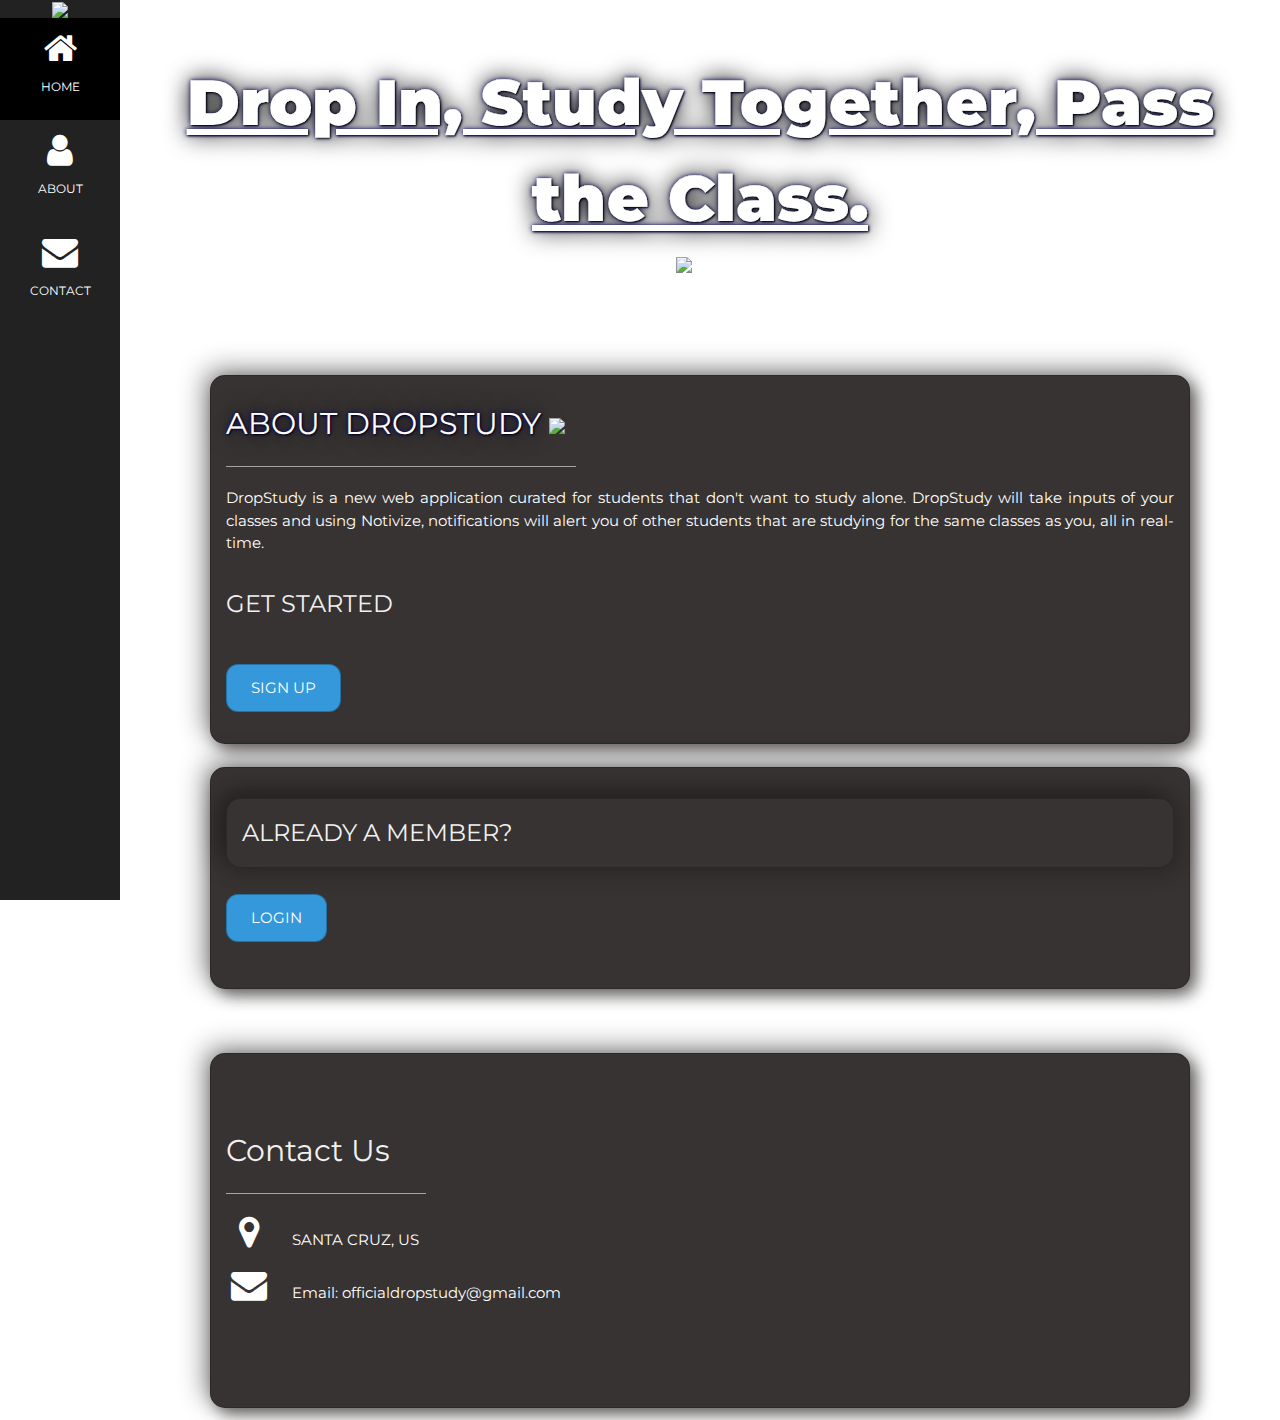
==== commit 1f328b86: "👾🏥 Checkpoint ./index.html:3878407/12780:10471144/13043 ./login.html:10471144/3 ./signup.html:104711" ====
--- a/index.html
+++ b/index.html
@@ -1,184 +1,235 @@
 <!DOCTYPE html>
 <html>
-<title>DROPSTUDY</title>
-<meta charset="UTF-8" />
-<meta name="viewport" content="width=device-width, initial-scale=1" />
-<link rel="stylesheet" href="https://www.w3schools.com/w3css/4/w3.css" />
-<link rel="stylesheet" href="https://fonts.googleapis.com/css?family=Montserrat" />
-<link rel="stylesheet" href="https://cdnjs.cloudflare.com/ajax/libs/font-awesome/4.7.0/css/font-awesome.min.css" />
-<style>
-  body,
-  p,
-  h1,
-  h2,
-  h3,
-  h4,
-  h5,
-  h6 {
-    font-family: "Montserrat", sans-serif;
-    color: #fff;
-  }
-
-  .w3-row-padding img {
-    margin-bottom: 12px;
-  }
-
-  /* Set the width of the sidebar to 120px */
-
-  .w3-sidebar {
-    width: 120px;
-    background: #222;
-  }
-
-  /* Add a left margin to the "page content" that matches the width of the sidebar (120px) */
-
-  #main {
-    margin-left: 120px;
-  }
-
-  /* Remove margins from "page content" on small screens */
-
-  @media only screen and (max-width: 600px) {
+  <title>DROPSTUDY</title>
+  <meta charset="UTF-8" />
+  <meta name="viewport" content="width=device-width, initial-scale=1" />
+  <link rel="stylesheet" href="https://www.w3schools.com/w3css/4/w3.css" />
+  <link
+    rel="stylesheet"
+    href="https://fonts.googleapis.com/css?family=Montserrat"
+  />
+  <link
+    rel="stylesheet"
+    href="https://cdnjs.cloudflare.com/ajax/libs/font-awesome/4.7.0/css/font-awesome.min.css"
+  />
+  <style>
+    body,
+    p,
+    h1,
+    h2,
+    h3,
+    h4,
+    h5,
+    h6 {
+      font-family: "Montserrat", sans-serif;
+      color: #fff;
+    }
+
+    .w3-row-padding img {
+      margin-bottom: 12px;
+    }
+
+    /* Set the width of the sidebar to 120px */
+
+    .w3-sidebar {
+      width: 120px;
+      background: #222;
+    }
+
+    /* Add a left margin to the "page content" that matches the width of the sidebar (120px) */
+
     #main {
-      margin-left: 0;
-    }
-  }
-
-  .dark {
-    background: #373332;
-    color: #fff;
-    border-radius: 15px;
-    border: 1px solid rgba(0, 0, 0, 0.20);
-    box-shadow: 6px 6px 16px 0 rgba(45, 41, 40, 0.71), -6px -6px 26px 0 rgba(0, 0, 0, 0.43);
-  }
-
-  .neoButton {
-    transition: 0.5s;
-    background: rgba(52, 152, 219, 1.0);
-    border: 1px solid rgba(0, 0, 0, 0.25);
-    border-radius: 12px;
-    color: #fff;
-  }
-
-  .neoButton:hover {
-    transition: 0.5s;
-    background: #2980b9;
-    border: 1px solid rgba(0, 0, 0, 0.25);
-    border-radius: 12px;
-    color: #fff;
-  }
-
-  .padding {
-    padding: 15px;
-  }
-
-  .bold {
-    font-weight: bold;
-  }
-
-  .s-bold {
-    font-weight: 900;
-  }
-
-  .outline {
-    -webkit-text-stroke-width: 0.1px;
-    color: white;
-    text-shadow: 1px 1px 2px black, 0 0 25px black, 0 0 5px darkblue;
-  }
-
-</style>
-
-<body style="background: url(https://cdn.glitch.com/0476f9f0-14a5-4c19-a292-ec9ff99bfbbf%2F71syu%2B-31SL._SL1100_.jpg?v=1579381939756); 
-      ">
-  <!-- Icon Bar (Sidebar - hidden on small screens) -->
-  <nav class="w3-sidebar w3-bar-block w3-small w3-hide-small w3-center">
-    <!-- Avatar image in top left corner -->
-    <img src="https://cdn.glitch.com/0476f9f0-14a5-4c19-a292-ec9ff99bfbbf%2Fcruzhacks-2020-logo.png?v=1579386290269"
-      style="width:100%" />
-    <a href="#" class="w3-bar-item w3-button w3-padding-large w3-black"> <i class="fa fa-home w3-xxlarge"></i>
-      <p>HOME</p>
-    </a>
-    <a href="#about" class="w3-bar-item w3-button w3-padding-large w3-hover-black"> <i
-        class="fa fa-user w3-xxlarge"></i>
-      <p>ABOUT</p>
-    </a>
-    <a href="#contact" class="w3-bar-item w3-button w3-padding-large w3-hover-black"> <i
-        class="fa fa-envelope w3-xxlarge"></i>
-      <p>CONTACT</p>
-    </a>
-  </nav>
-  <!-- Navbar on small screens (Hidden on medium and large screens) -->
-  <div class="w3-top w3-hide-large w3-hide-medium" id="myNavbar">
-    <div class="w3-bar w3-black w3-opacity w3-hover-opacity-off w3-center w3-small"> <a href="#"
-        class="w3-bar-item w3-button" style="width:25% !important">HOME</a>
-      <a href="#about" class="w3-bar-item w3-button" style="width:25% !important">ABOUT US</a>
-      <a href="#contact" class="w3-bar-item w3-button" style="width:25% !important">CONTACT</a>
+      margin-left: 120px;
+    }
+
+    /* Remove margins from "page content" on small screens */
+
+    @media only screen and (max-width: 600px) {
+      #main {
+        margin-left: 0;
+      }
+    }
+
+    .dark {
+      background: #373332;
+      color: #fff;
+      border-radius: 15px;
+      border: 1px solid rgba(0, 0, 0, 0.2);
+      box-shadow: 6px 6px 16px 0 rgba(45, 41, 40, 0.71),
+        -6px -6px 26px 0 rgba(0, 0, 0, 0.43);
+    }
+
+    .neoButton {
+      transition: 0.5s;
+      background: rgba(52, 152, 219, 1);
+      border: 1px solid rgba(0, 0, 0, 0.25);
+      border-radius: 12px;
+      color: #fff;
+    }
+
+    .neoButton:hover {
+      transition: 0.5s;
+      background: #2980b9;
+      border: 1px solid rgba(0, 0, 0, 0.25);
+      border-radius: 12px;
+      color: #fff;
+    }
+
+    .padding {
+      padding: 15px;
+    }
+
+    .bold {
+      font-weight: bold;
+    }
+
+    .s-bold {
+      font-weight: 900;
+    }
+
+    .outline {
+      -webkit-text-stroke-width: 0.1px;
+      color: white;
+      text-shadow: 1px 1px 2px black, 0 0 25px black, 0 0 5px darkblue;
+    }
+  </style>
+
+  <body
+    style="background: url(https://cdn.glitch.com/0476f9f0-14a5-4c19-a292-ec9ff99bfbbf%2F71syu%2B-31SL._SL1100_.jpg?v=1579381939756); 
+      "
+  >
+    <!-- Icon Bar (Sidebar - hidden on small screens) -->
+    <nav class="w3-sidebar w3-bar-block w3-small w3-hide-small w3-center">
+      <!-- Avatar image in top left corner -->
+      <img
+        src="https://cdn.glitch.com/0476f9f0-14a5-4c19-a292-ec9ff99bfbbf%2Fcruzhacks-2020-logo.png?v=1579386290269"
+        style="width:100%"
+      />
+      <a href="#" class="w3-bar-item w3-button w3-padding-large w3-black">
+        <i class="fa fa-home w3-xxlarge"></i>
+        <p>HOME</p>
+      </a>
+      <a
+        href="#about"
+        class="w3-bar-item w3-button w3-padding-large w3-hover-black"
+      >
+        <i class="fa fa-user w3-xxlarge"></i>
+        <p>ABOUT</p>
+      </a>
+      <a
+        href="#contact"
+        class="w3-bar-item w3-button w3-padding-large w3-hover-black"
+      >
+        <i class="fa fa-envelope w3-xxlarge"></i>
+        <p>CONTACT</p>
+      </a>
+    </nav>
+    <!-- Navbar on small screens (Hidden on medium and large screens) -->
+    <div class="w3-top w3-hide-large w3-hide-medium" id="myNavbar">
+      <div
+        class="w3-bar w3-black w3-opacity w3-hover-opacity-off w3-center w3-small"
+      >
+        <a href="#" class="w3-bar-item w3-button" style="width:25% !important"
+          >HOME</a
+        >
+        <a
+          href="#about"
+          class="w3-bar-item w3-button"
+          style="width:25% !important"
+          >ABOUT US</a
+        >
+        <a
+          href="#contact"
+          class="w3-bar-item w3-button"
+          style="width:25% !important"
+          >CONTACT</a
+        >
+      </div>
     </div>
-  </div>
-  <!-- Page Content -->
-  <div class="w3-padding-large" id="main">
-    <!-- Header/Home -->
-    <header class="w3-container w3-padding-32 w3-center" id="home">
-      <h1 class="w3-jumbo">
-        <span class="w3-hide-small"></span>
-        <u class="outline s-bold">Drop In, Study Together, Pass the Class.</u>
-      </h1>
-      <img src="https://cdn.glitch.com/0476f9f0-14a5-4c19-a292-ec9ff99bfbbf%2Fcruzhacks-2020-logo.png?v=1579386290269"
-        alt="logo" class="w3-image" width="992" height="1108" />
-    </header>
-    <!-- About Section -->
-    <div class="w3-content w3-justify w3-text-grey w3-padding-64" id="about">
-      <div class="dark padding">
-        <h2 class="outline">
-          ABOUT DROPSTUDY
-
-          <img src="https://cdn.glitch.com/0476f9f0-14a5-4c19-a292-ec9ff99bfbbf%2FFeather.png?1579343131047"
-            height="30" />
-        </h2>
-        <hr style="width:350px" class="w3-opacity" />
-        <p>
-          DropStudy is a new web application curated for students that don't want
-          to study alone. DropStudy will take inputs of your classes and using
-          Notivize, notifications will alert you of other students that are
-          studying for the same classes as you, all in real-time.
-        </p>
-         <a href="signup.html">
-        <h3 class="w3-padding-16 w3-text-light-grey">GET STARTED</h3>
-        <button class="w3-padding-large w3-section neoButton">
-          SIGN UP
-        </button>
-        </a>
+    <!-- Page Content -->
+    <div class="w3-padding-large" id="main">
+      <!-- Header/Home -->
+      <header class="w3-container w3-padding-32 w3-center" id="home">
+        <h1 class="w3-jumbo">
+          <span class="w3-hide-small"></span>
+          <u class="outline s-bold">Drop In, Study Together, Pass the Class.</u>
+        </h1>
+        <img
+          src="https://cdn.glitch.com/0476f9f0-14a5-4c19-a292-ec9ff99bfbbf%2Fcruzhacks-2020-logo.png?v=1579386290269"
+          alt="logo"
+          class="w3-image"
+          width="992"
+          height="1108"
+        />
+      </header>
+      <!-- About Section -->
+      <div class="w3-content w3-justify w3-text-grey w3-padding-64" id="about">
+        <div class="dark padding">
+          <h2 class="outline">
+            ABOUT DROPSTUDY
+            <img src="https://cdn.glitch.com/0476f9f0-14a5-4c19-a292-ec9ff99bfbbf%2FFeather.png?1579343131047" height="30" />
+          </h2>
+          <hr style="width:350px" class="w3-opacity" />
+          <p>
+            DropStudy is a new web application curated for students that don't
+            want to study alone. DropStudy will take inputs of your classes and
+            using Notivize, notifications will alert you of other students that
+            are studying for the same classes as you, all in real-time.
+          </p>
+          <h3 class="w3-padding-16 w3-text-light-grey">GET STARTED</h3>
+          <a href="signup.html">
+            <button class="w3-padding-large w3-section neoButton">
+              <i class=""></i> SIGN UP
+            </button>
+          </a>
+        </div>
+        <br>
+        <div class="dark padding">
+          <p>
+          <h3 class="w3-padding-16 w3-text-light-grey dark padding">
+            ALREADY A MEMBER?
+          </h3>
+          <a href="login.html">
+            <button class="w3-padding-large w3-section neoButton">
+              <i class=""></i> LOGIN
+            </button>
+          </a>
+          </p>
+        </div>
+        <!-- End Portfolio Section -->
       </div>
-      <div class="dark padding">
-        <h3 class="w3-padding-16 w3-text-light-grey dark padding">ALREADY A MEMBER?</h3>
-        <a href="login.html">
-          <button class="w3-padding-large w3-section neoButton"> <i class=""></i> LOGIN</button>
-        </a>
+      <!-- Contact Section -->
+      <div
+        class="w3-padding-64 w3-content w3-text-grey dark padding"
+        id="contact"
+      >
+        <h2 class="w3-text-light-grey">Contact Us</h2>
+        <hr style="width:200px" class="w3-opacity" />
+        <div class="w3-section">
+          <p>
+            <i
+              class="fa fa-map-marker fa-fw w3-text-white w3-xxlarge w3-margin-right"
+            ></i>
+            SANTA CRUZ, US
+          </p>
+          <p>
+            <i
+              class="fa fa-envelope fa-fw w3-text-white w3-xxlarge w3-margin-right"
+            ></i>
+            Email: officialdropstudy@gmail.com
+          </p>
+        </div>
+        <br />
+        <!-- End Contact Section -->
       </div>
-      <!-- End Portfolio Section -->
+      <!-- Footer -->
+      <!-- END PAGE CONTENT -->
     </div>
-    <!-- Contact Section -->
-    <div class="w3-padding-64 w3-content w3-text-grey dark padding" id="contact">
-      <h2 class="w3-text-light-grey">Contact Us</h2>
-      <hr style="width:200px" class="w3-opacity" />
-      <div class="w3-section">
-        <p> <i class="fa fa-map-marker fa-fw w3-text-white w3-xxlarge w3-margin-right"></i> SANTA CRUZ, US</p>
-        <p> <i class="fa fa-envelope fa-fw w3-text-white w3-xxlarge w3-margin-right"></i> Email:
-          officialdropstudy@gmail.com</p>
-      </div>
-      <br />
-      <!-- End Contact Section -->
-    </div>
-    <!-- Footer -->
-    <!-- END PAGE CONTENT -->
-  </div>
-  <script>
-    var data = localStorage.getItem('students');
-    if (data == null) {
-      localStorage.setItem('students', '["19513176514", "16692829957"]');
-    }
-
-  </script>
-</body>
-
-</html>
+    <script>
+      var data = localStorage.getItem("students");
+      if (data == null) {
+        localStorage.setItem("students", '["19513176514", "16692829957"]');
+      }
+    </script>
+  </body>
+</html>